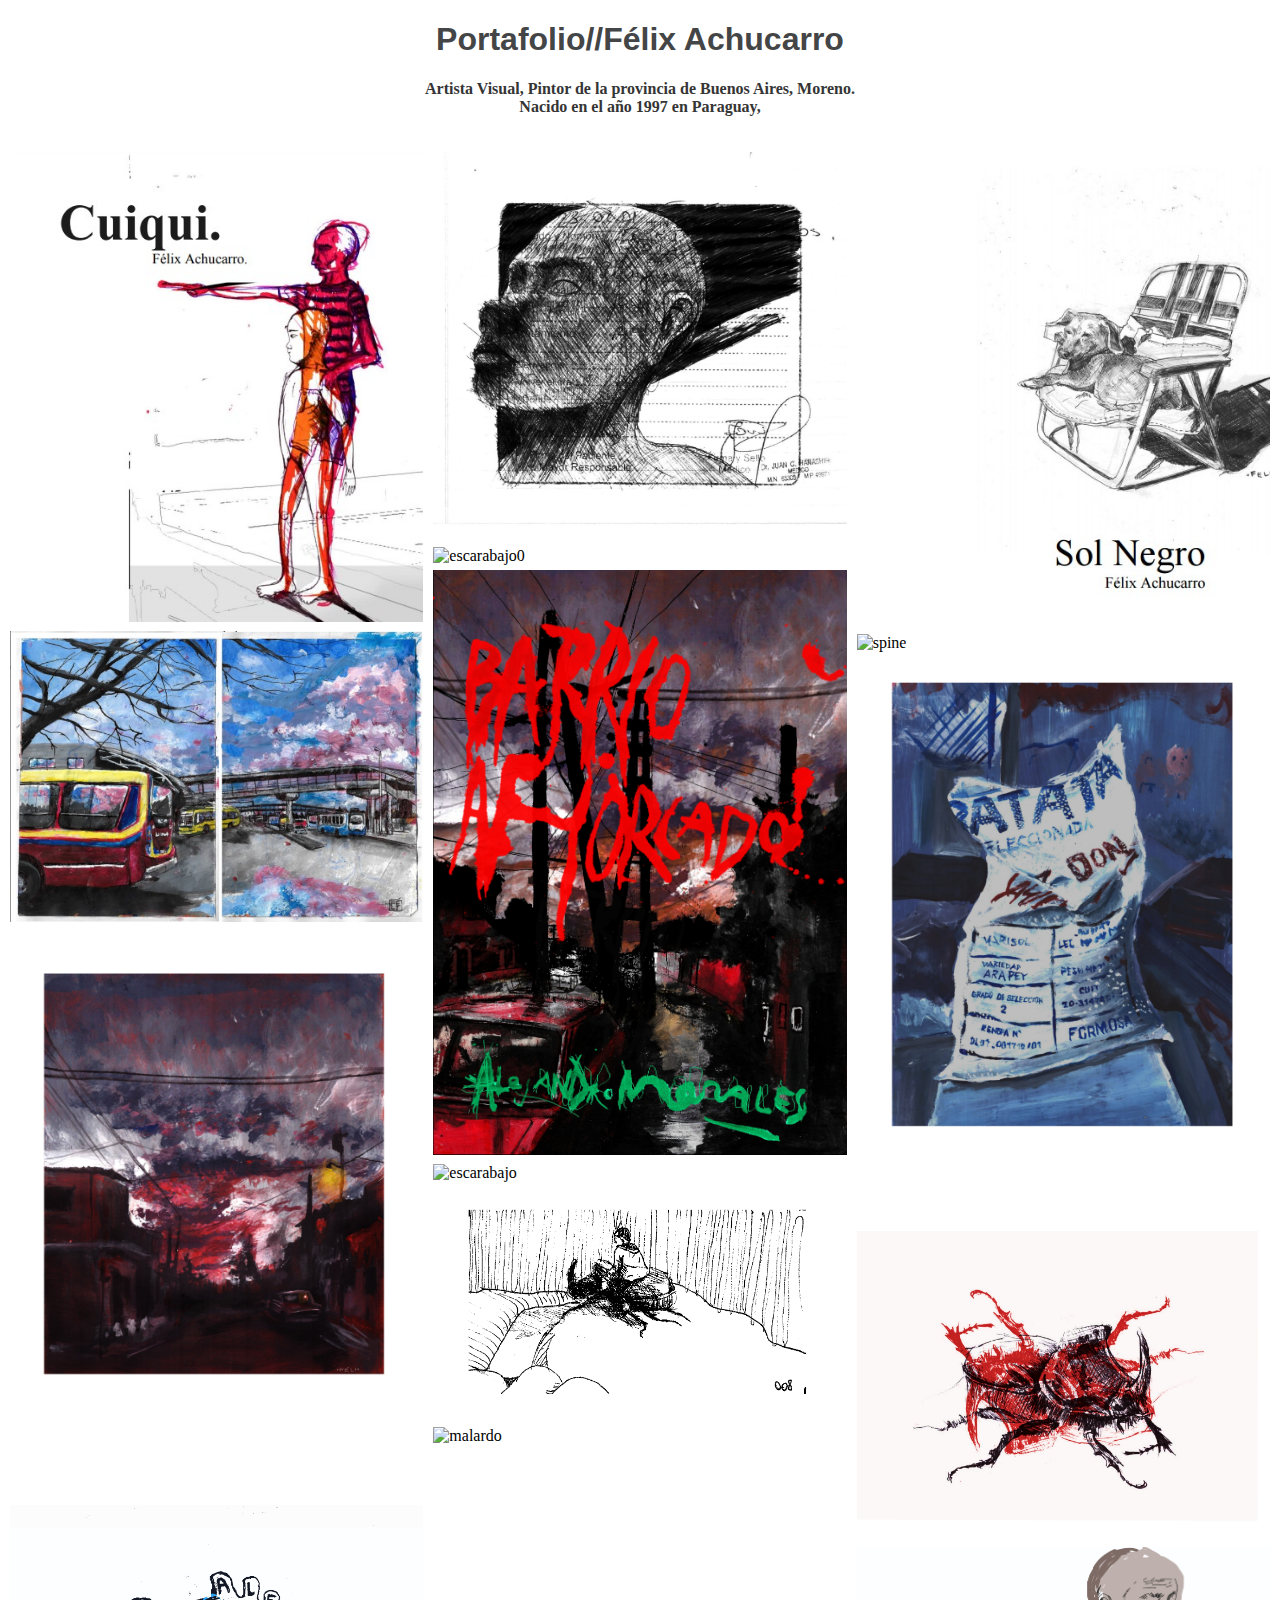
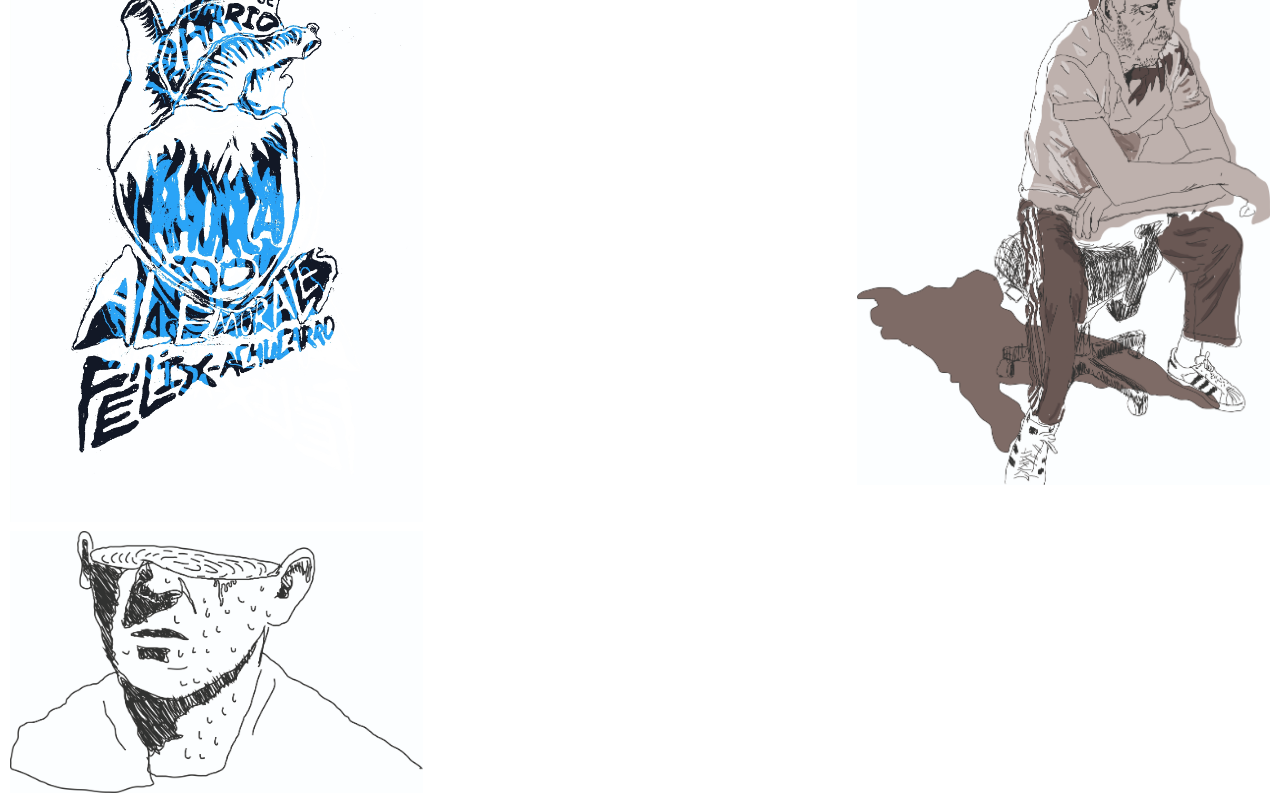
==== index.html @ 5a137d69 "Initial commit" ====
<!DOCTYPE html>
<html lang="en">
<head>
    <meta charset="UTF-8">
    <meta http-equiv="X-UA-Compatible" content="IE=edge">
    <meta name="viewport" content="width=device-width, initial-scale=1.0">
    <title>Galería</title>
    <link rel="stylesheet" href="styles.css">
</head>
<body>
    <center><h1>Portafolio//Félix Achucarro</h1></center>
<center><h4>Artista Visual, Pintor de la provincia de Buenos Aires, Moreno. <div>
        Nacido en el año 1997 en Paraguay,  
</h4></center>
        
    <div class="row">
        <div class="column">
            <img src="img/img (13).jpg" alt="cuiqui">
            <img src="img/img (14).jpg" alt="spine">
            <img src="img/img (15).jpg" alt="solnegro">
            <img src="img/img (3).jpg" alt="escarabajo">
            <img src="img/barrio ahorcado1.jpg" alt="malardo">
        </div>

        <div class="column">
            <img src="img/img (8).jpg" alt="cuiqui">
            <img src="img/gifis (2).gif" alt="escarabajo0">
            <img src="img/img (4).jpg" alt="solnegro">
            <img src="img/gifis (4).gif" alt="escarabajo">
            <img src="img/animacion2.gif" alt="malardo">
            <img src="img/mi sonrisa es seca.gif" alt="malardo">

        </div>

        <div class="column">
            <img src="img/img (12).jpg" alt="cuiqui">
            <img src="img/gifis (3).gif" alt="spine">
            <img src="img/img (16).jpg" alt="solnegro">
            <img src="img/img (1).jpg" alt="escarabajo">
            <img src="img/barrio ahorcado5.jpg" alt="malardo">
        
            

            
        </div>

        </body>
</html>
---- styles.css ----
*{
    box-sizing: border-box;
}

body{
    margin: 0;
    padding: 0;
}

img{
    width: 100%;

}

.row{
    display: flex;
    padding: 5px;
    flex-wrap: wrap;
}

.column{
    flex: 25%;
    padding: 5px;
}

.column img{
    margin-top: 5px;
}

.column img{
    margin-top: 5px;
}

@media (max-width: 600px){
    .column{
        flex: 100%;
    }
}    
@media (max-width: 800px){
    .column{
        flex: 50%;
    }
}  




h1{
    font-family: 'Franklin Gothic Medium', 'Arial Narrow', Arial, sans-serif;
   size: 25cm; 
   color: rgb(68, 69, 70);

}

h4{
    color: rgb(53, 53, 53);
}
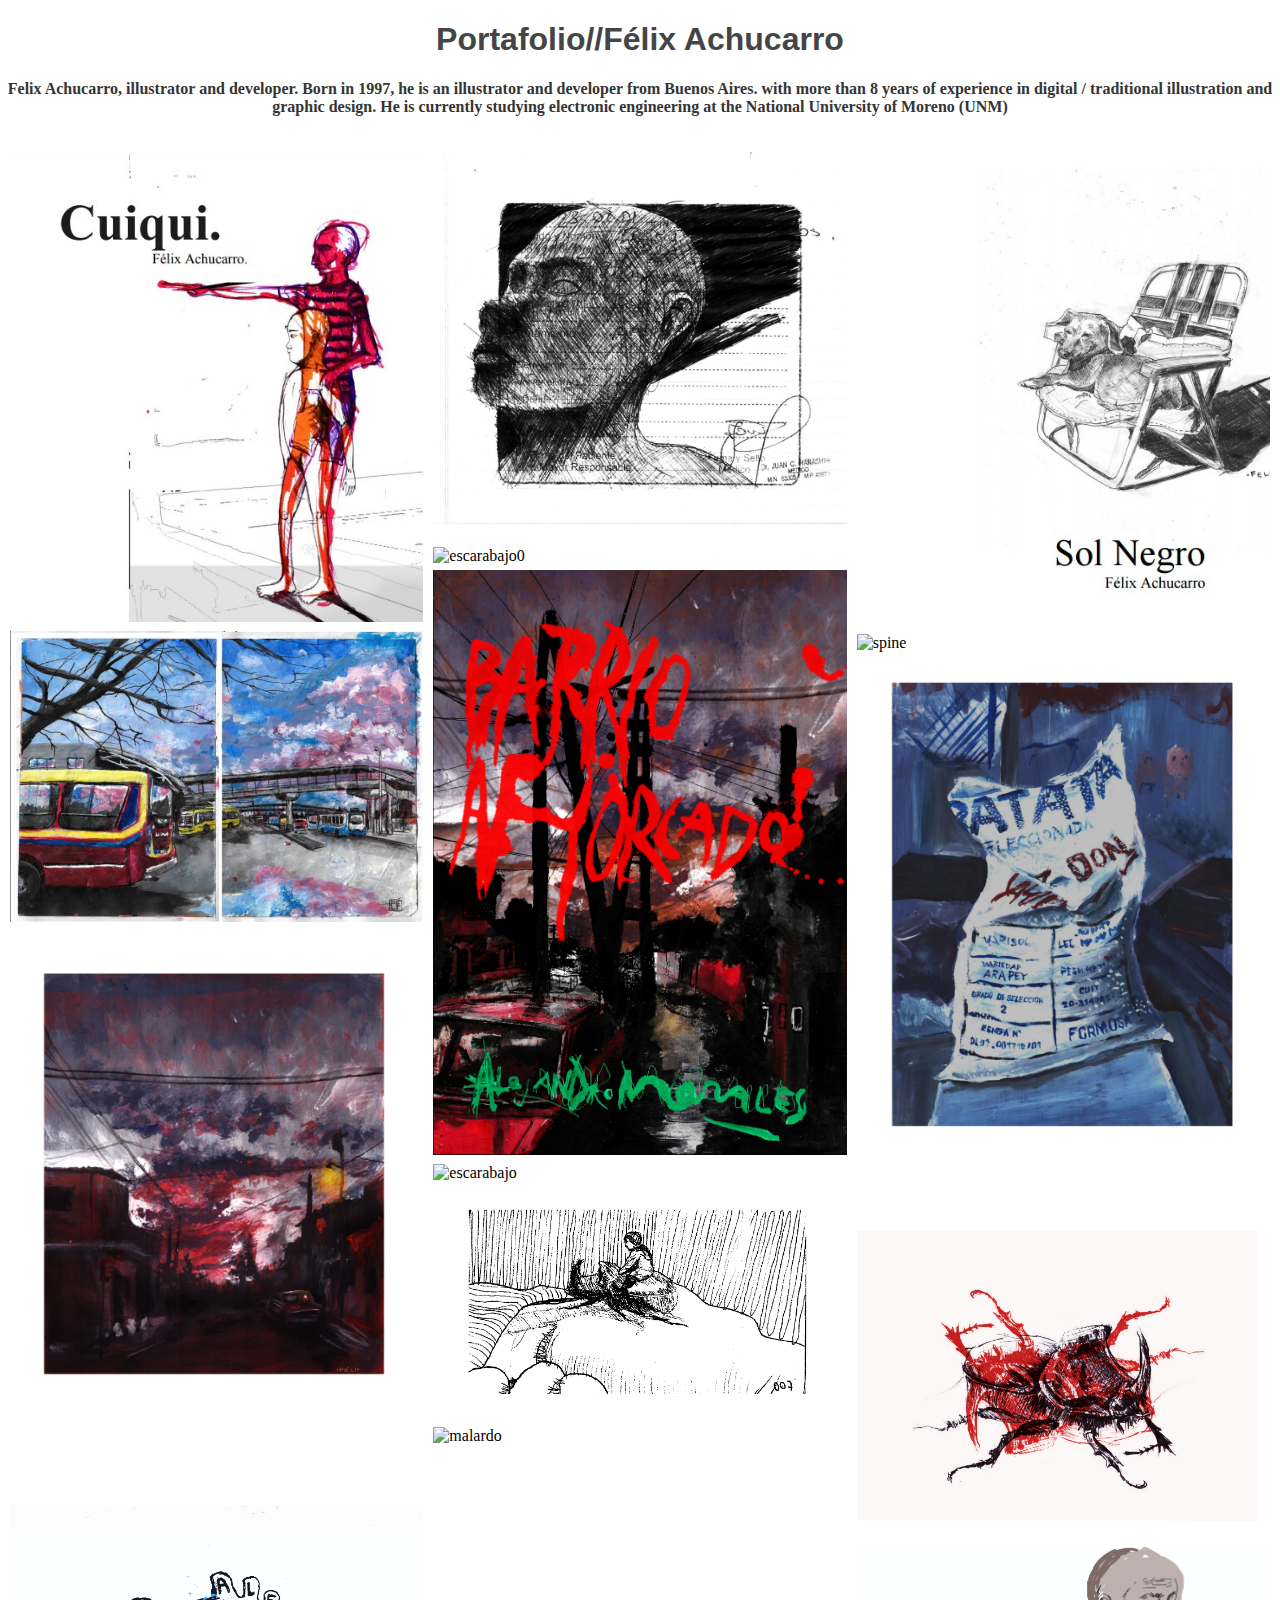
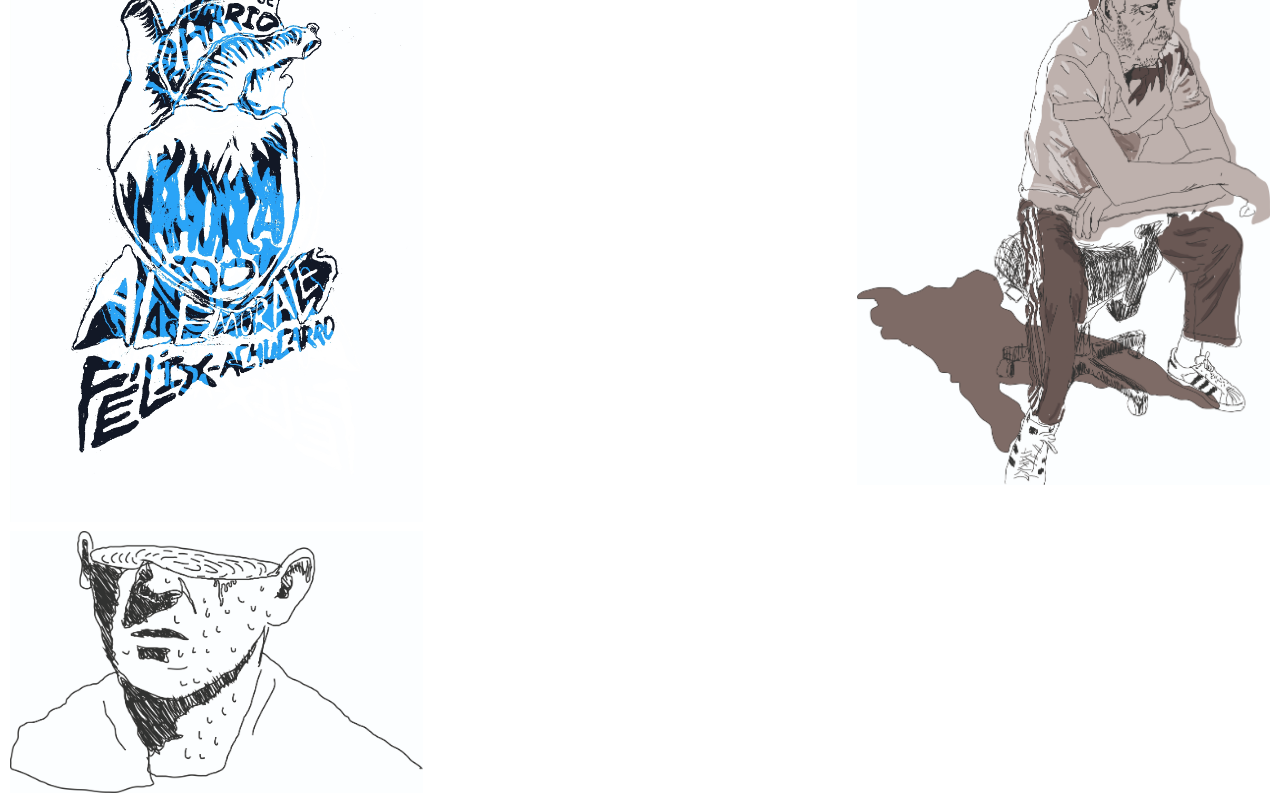
==== commit cc23711b: "Update index.html" ====
--- a/index.html
+++ b/index.html
@@ -9,8 +9,10 @@
 </head>
 <body>
     <center><h1>Portafolio//Félix Achucarro</h1></center>
-<center><h4>Artista Visual, Pintor de la provincia de Buenos Aires, Moreno. <div>
-        Nacido en el año 1997 en Paraguay,  
+<center><h4> Felix Achucarro, illustrator and developer.
+    Born in 1997, he is an illustrator and developer from Buenos Aires. 
+    with more than 8 years of experience in digital / traditional illustration and graphic design. 
+    He is currently studying electronic engineering at the National University of Moreno (UNM)
 </h4></center>
         
     <div class="row">
@@ -45,4 +47,4 @@
         </div>
 
         </body>
-</html>+</html>
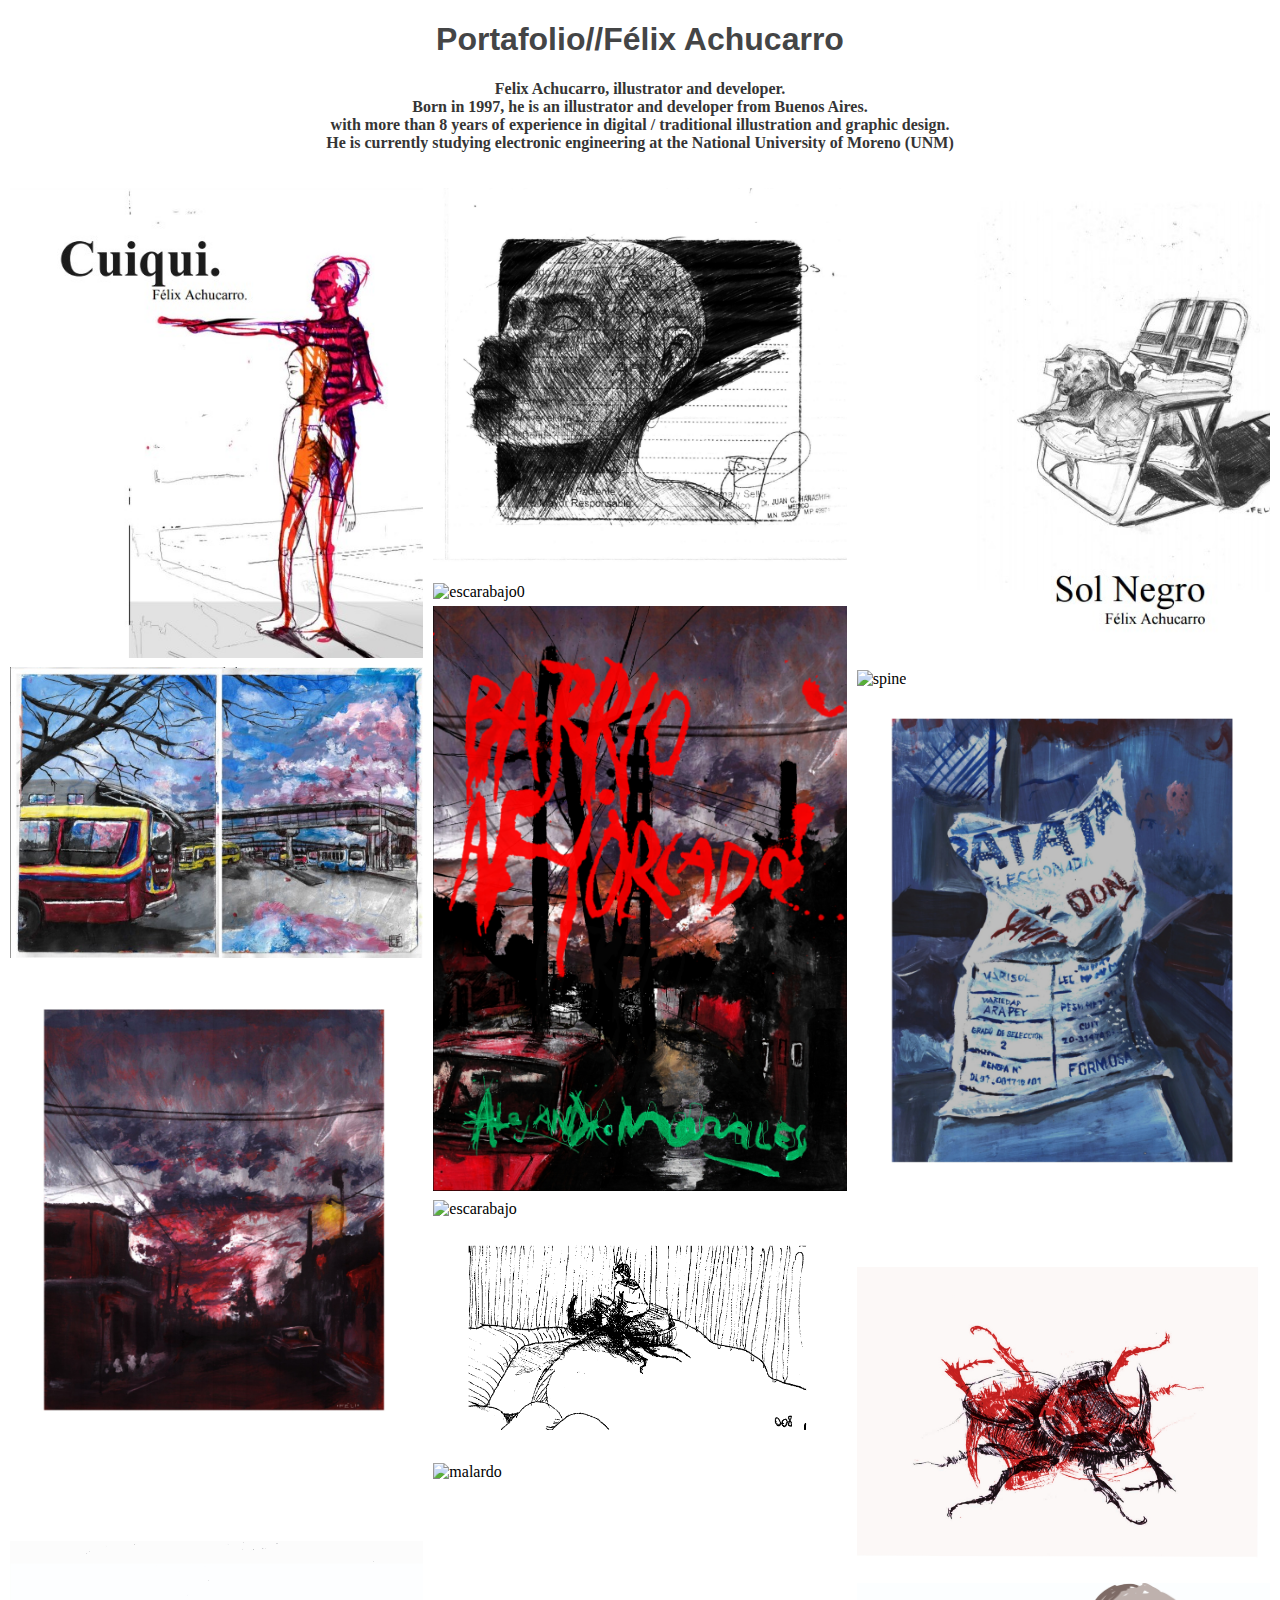
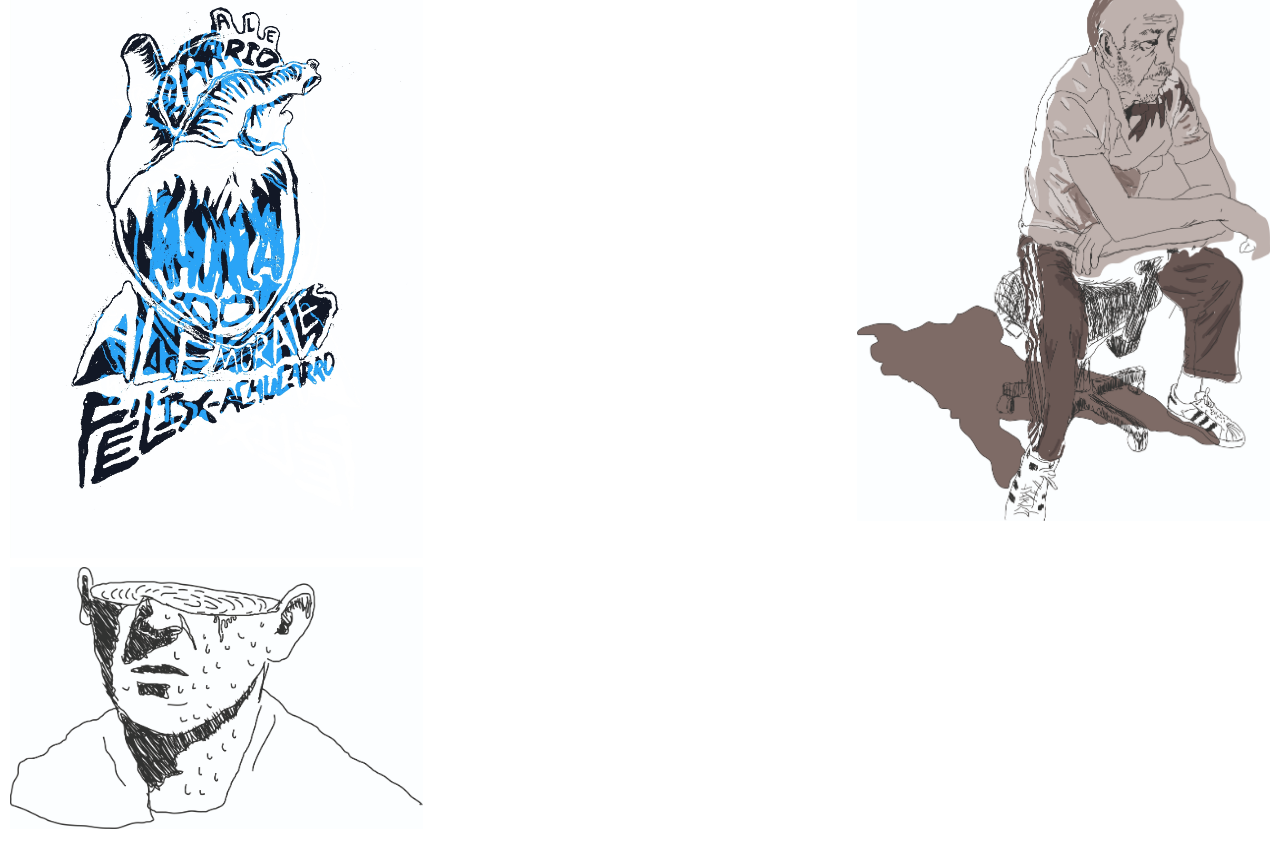
==== commit e0b713b6: "Update index.html" ====
--- a/index.html
+++ b/index.html
@@ -9,10 +9,10 @@
 </head>
 <body>
     <center><h1>Portafolio//Félix Achucarro</h1></center>
-<center><h4> Felix Achucarro, illustrator and developer.
-    Born in 1997, he is an illustrator and developer from Buenos Aires. 
-    with more than 8 years of experience in digital / traditional illustration and graphic design. 
-    He is currently studying electronic engineering at the National University of Moreno (UNM)
+<center><h4> Felix Achucarro, illustrator and developer. <div>
+    Born in 1997, he is an illustrator and developer from Buenos Aires. <div> 
+    with more than 8 years of experience in digital / traditional illustration and graphic design. <div> 
+    He is currently studying electronic engineering at the National University of Moreno (UNM) <div>
 </h4></center>
         
     <div class="row">
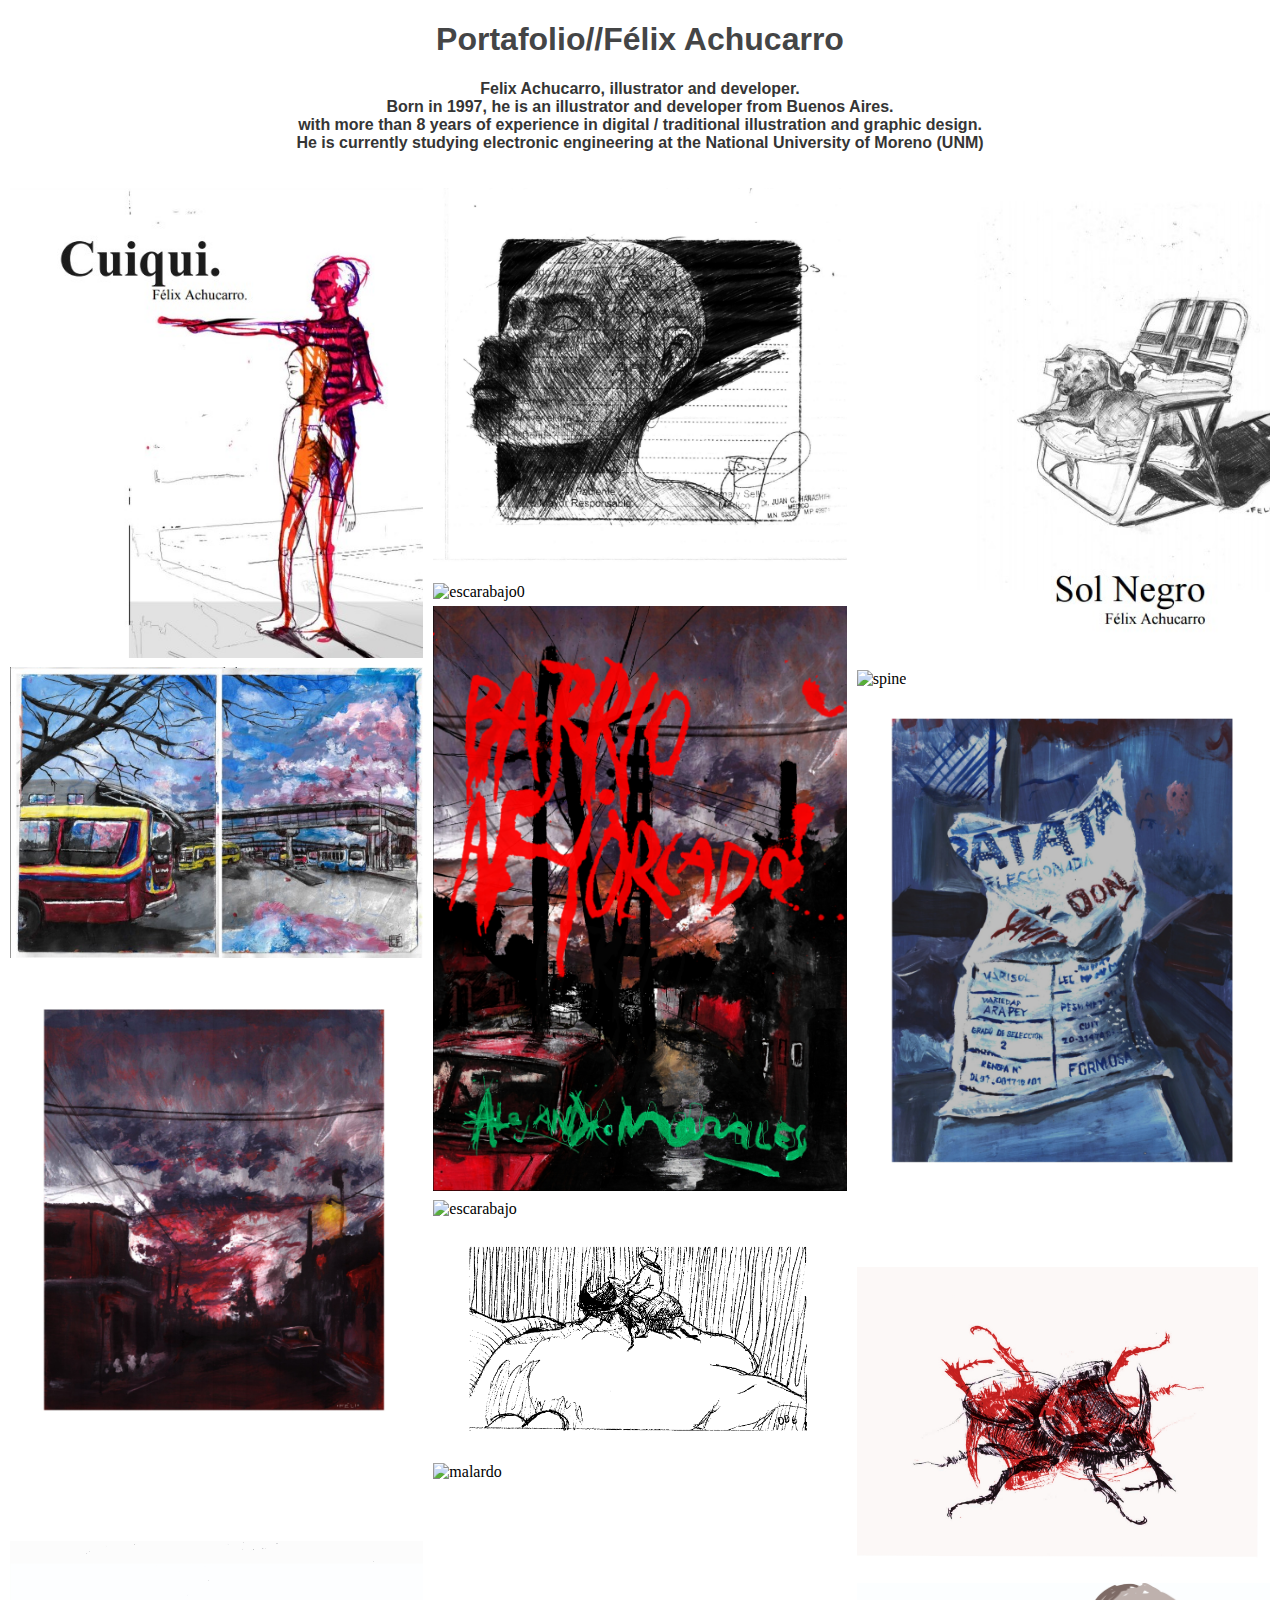
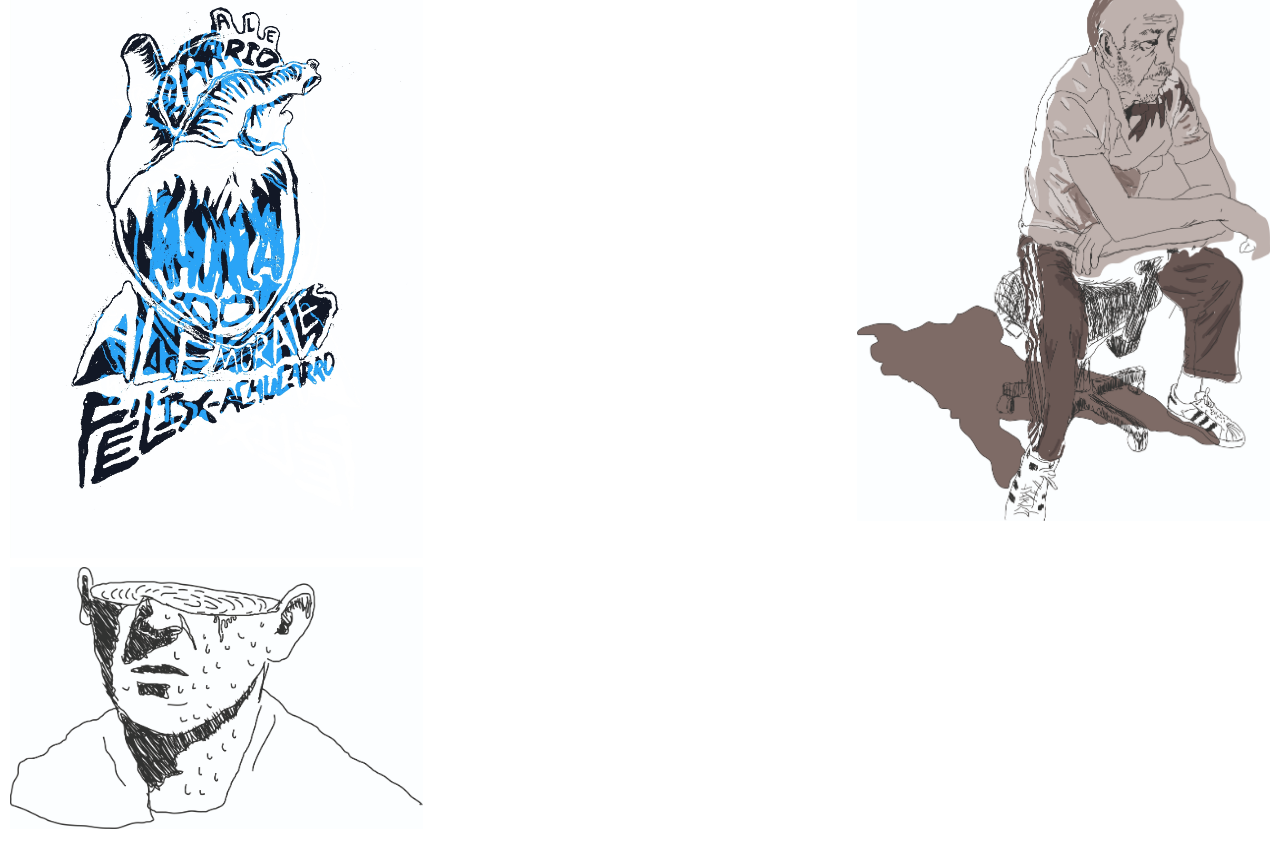
==== commit 162be789: "Update index.html" ====
--- a/index.html
+++ b/index.html
@@ -4,7 +4,7 @@
     <meta charset="UTF-8">
     <meta http-equiv="X-UA-Compatible" content="IE=edge">
     <meta name="viewport" content="width=device-width, initial-scale=1.0">
-    <title>Galería</title>
+    <title> Portafolio - Felix Achucarro </title>
     <link rel="stylesheet" href="styles.css">
 </head>
 <body>
--- a/styles.css
+++ b/styles.css
@@ -46,12 +46,14 @@
 
 
 h1{
-    font-family: 'Franklin Gothic Medium', 'Arial Narrow', Arial, sans-serif;
+    font-family:  Arial, sans-serif;
    size: 25cm; 
    color: rgb(68, 69, 70);
 
 }
 
 h4{
+    size: 5cm;
+    font-family:  Arial, sans-serif;
     color: rgb(53, 53, 53);
-}+}
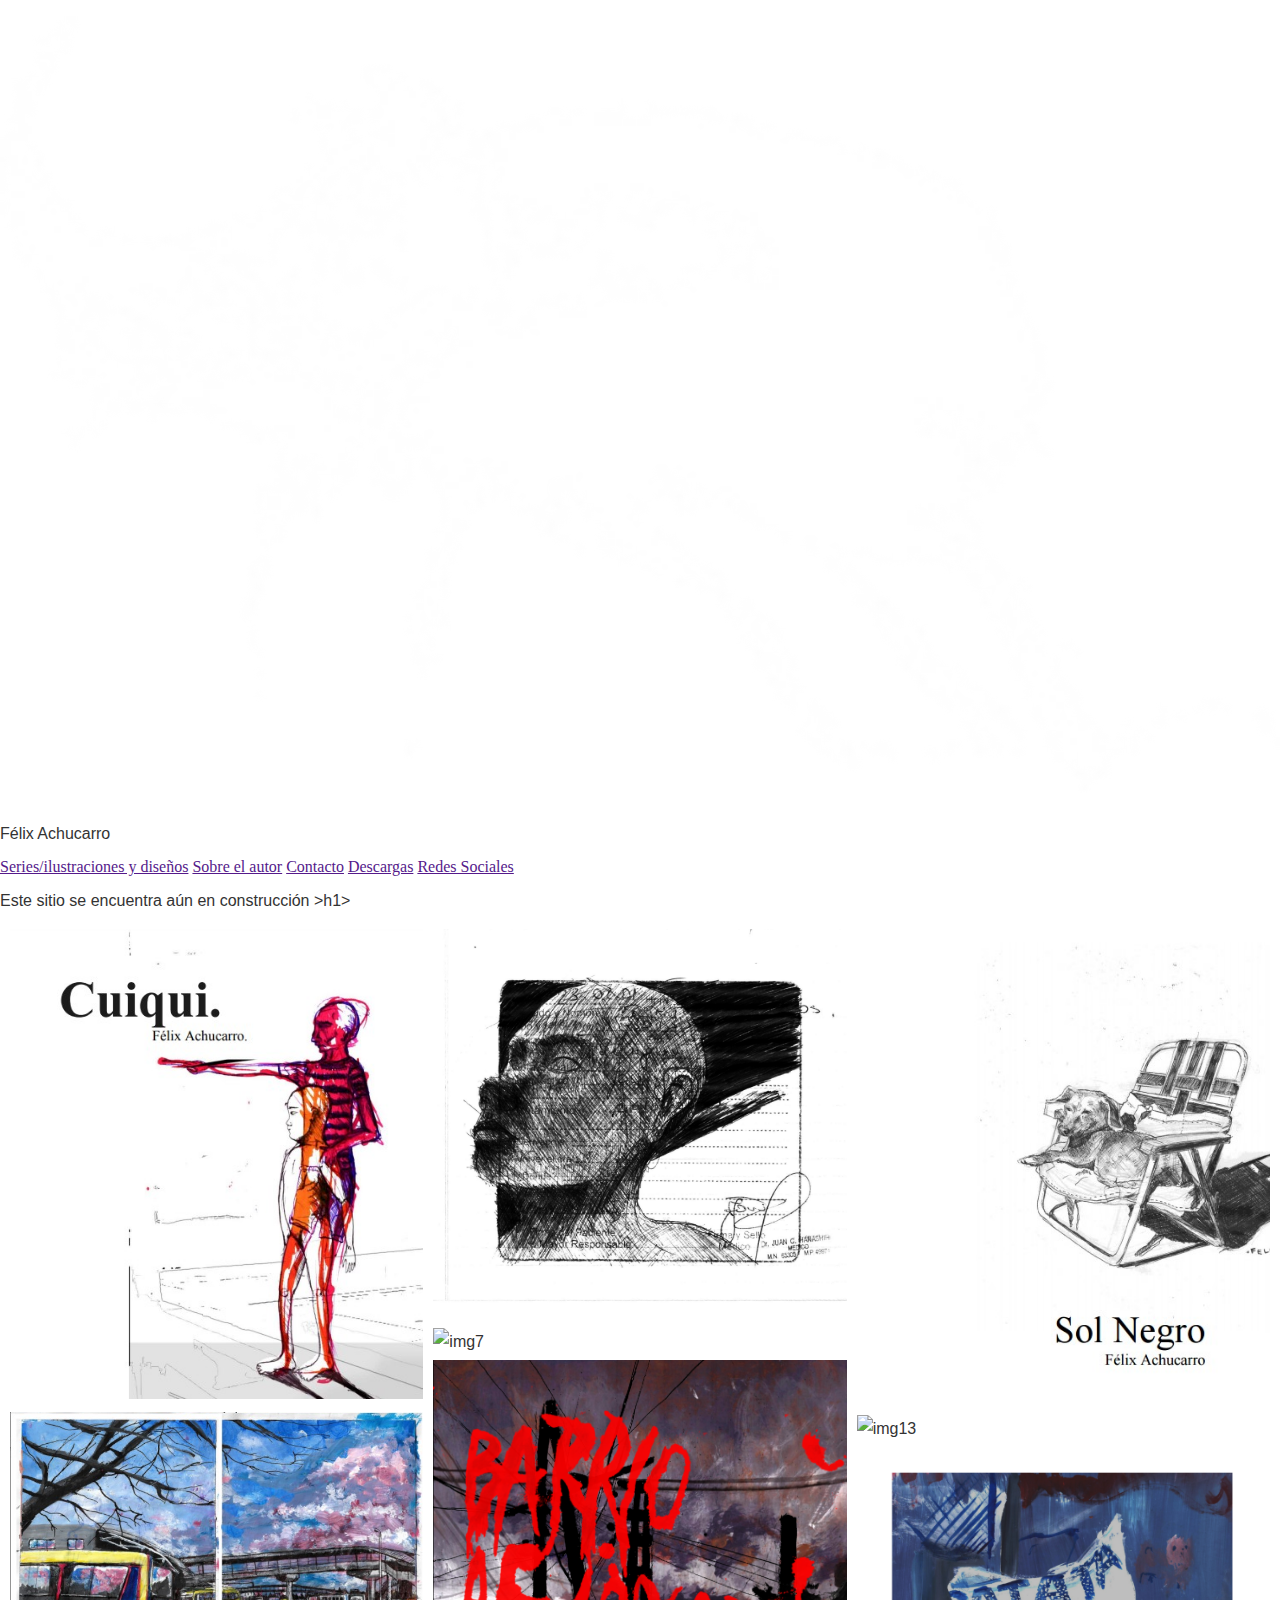
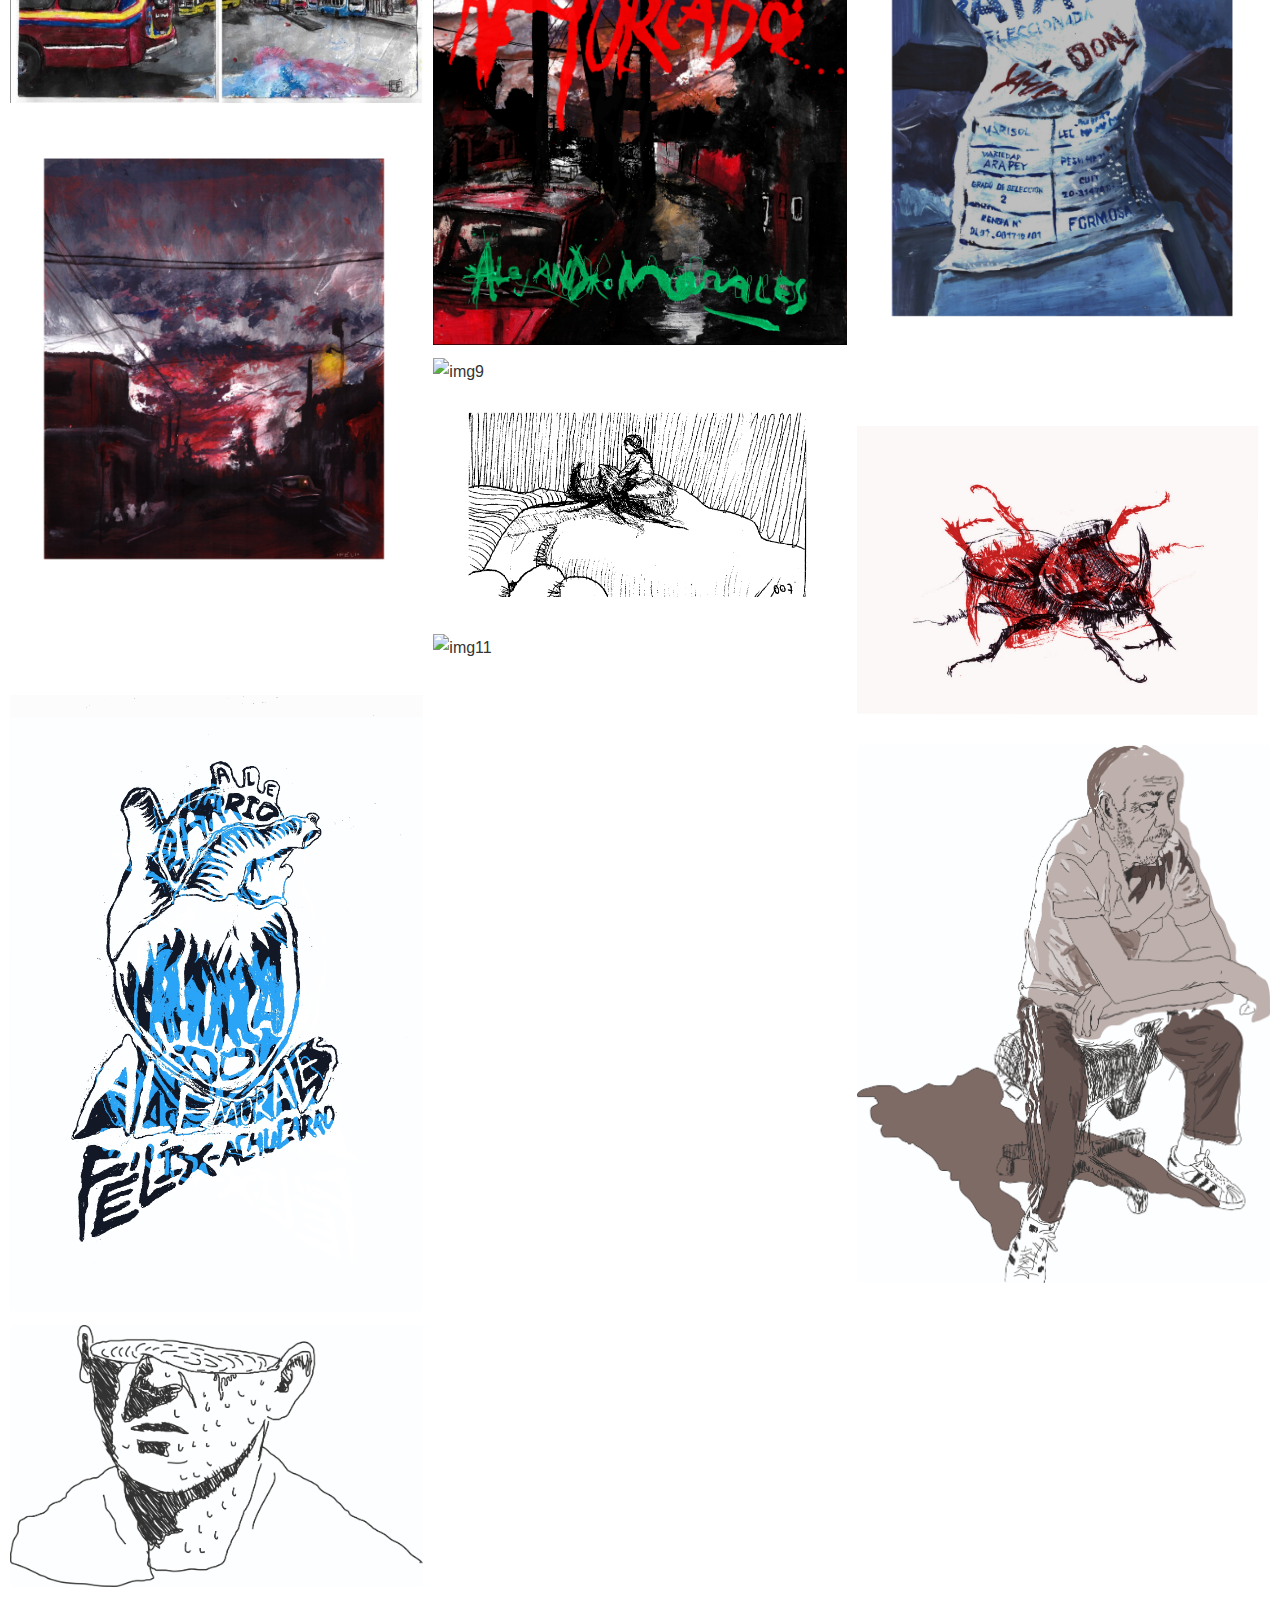
==== commit 8195556e: "Update index.html" ====
--- a/index.html
+++ b/index.html
@@ -1,50 +1,98 @@
-<!DOCTYPE html>
-<html lang="en">
-<head>
-    <meta charset="UTF-8">
-    <meta http-equiv="X-UA-Compatible" content="IE=edge">
-    <meta name="viewport" content="width=device-width, initial-scale=1.0">
-    <title> Portafolio - Felix Achucarro </title>
-    <link rel="stylesheet" href="styles.css">
-</head>
-<body>
-    <center><h1>Portafolio//Félix Achucarro</h1></center>
-<center><h4> Felix Achucarro, illustrator and developer. <div>
-    Born in 1997, he is an illustrator and developer from Buenos Aires. <div> 
-    with more than 8 years of experience in digital / traditional illustration and graphic design. <div> 
-    He is currently studying electronic engineering at the National University of Moreno (UNM) <div>
-</h4></center>
-        
-    <div class="row">
-        <div class="column">
-            <img src="img/img (13).jpg" alt="cuiqui">
-            <img src="img/img (14).jpg" alt="spine">
-            <img src="img/img (15).jpg" alt="solnegro">
-            <img src="img/img (3).jpg" alt="escarabajo">
-            <img src="img/barrio ahorcado1.jpg" alt="malardo">
-        </div>
-
-        <div class="column">
-            <img src="img/img (8).jpg" alt="cuiqui">
-            <img src="img/gifis (2).gif" alt="escarabajo0">
-            <img src="img/img (4).jpg" alt="solnegro">
-            <img src="img/gifis (4).gif" alt="escarabajo">
-            <img src="img/animacion2.gif" alt="malardo">
-            <img src="img/mi sonrisa es seca.gif" alt="malardo">
-
-        </div>
-
-        <div class="column">
-            <img src="img/img (12).jpg" alt="cuiqui">
-            <img src="img/gifis (3).gif" alt="spine">
-            <img src="img/img (16).jpg" alt="solnegro">
-            <img src="img/img (1).jpg" alt="escarabajo">
-            <img src="img/barrio ahorcado5.jpg" alt="malardo">
-        
-            
-
-            
-        </div>
-
-        </body>
-</html>
+<!DOCTYPE html>
+<html lang="en">
+<head>
+    <meta charset="UTF-8">
+    <meta http-equiv="X-UA-Compatible" content="IE=edge">
+    <meta name="viewport" content="width=device-width, initial-scale=1.0">
+    <title>Portafolio / Felix Achucarro</title>
+    <link rel="stylesheet" href="styles.css">
+    <style>
+        @import url('https://fonts.googleapis.com/css2?family=Roboto+Slab:wght@200&display=swap');
+        </style>
+
+    <div class="t-container">
+        <ul class="t-tabs">
+    <a href="descargas.html"></a>
+    <a href="contacto.html"></a>
+    <a href="autor.html"></a>
+    <a href="series.html"></a>
+    </ul>
+    </div>
+</head>
+    
+<header>
+
+            <nav> 
+                <div class="menu">
+                    <div class="brand">
+                        <img src="img/escarabajo.png" alt=""> 
+                    </div>
+                    
+                    <div class="fe">
+                    <h1>Félix Achucarro</h1> 
+                    </div>   
+                    
+                    <div class="link">                   
+                        <a href=""class="active">Series/ilustraciones y diseños</a>
+                        <a href=""class="active">Sobre el autor</a>
+                        <a href=""class="active">Contacto</a>                       
+                        <a href=""class="active">Descargas</a>
+                        <a href=""class="active">Redes Sociales</a>                                 
+                    </div>
+
+                </div>    
+
+                
+            </nav>
+
+</header>
+    
+
+
+    <!-- el objetivo de esta galería es poder visualizar de manera clara y simple trabajos personales -->
+
+    <!-- titulo -->
+    <body>
+    
+  
+
+  <!-- El elemento row se modifica en css para darle formato y espacialidad a las imagenes -->
+    <h1> Este sitio se encuentra aún en construcción >h1>
+    <div class="row">
+        <div class="column">
+            <img src="img/img (13).jpg" alt="imagen1">
+            <img src="img/img (14).jpg" alt="imagen2">
+            <img src="img/img (15).jpg" alt="imagen3">
+            <img src="img/img (3).jpg" alt="img4">
+            <img src="img/barrio ahorcado1.jpg" alt="img5">
+        </div>
+
+        <div class="column">
+            <img src="img/img (8).jpg" alt="img6">
+            <img src="img/gifis (2).gif" alt="img7">
+            <img src="img/img (4).jpg" alt="img8">
+            <img src="img/gifis (4).gif" alt="img9">
+            <img src="img/animacion2.gif" alt="img10">
+            <img src="img/mi sonrisa es seca.gif" alt="img11">
+
+        </div>
+
+        <div class="column">
+            <img src="img/img (12).jpg" alt="img12">
+            <img src="img/gifis (3).gif" alt="img13">
+            <img src="img/img (16).jpg" alt="img14">
+            <img src="img/img (1).jpg" alt="img15">
+            <img src="img/barrio ahorcado5.jpg" alt="img16">
+        
+            
+
+            
+        </div>
+        <div>
+    
+</body>
+
+
+
+
+</html>
--- a/styles.css
+++ b/styles.css
@@ -46,14 +46,18 @@
 
 
 h1{
-    font-family:  Arial, sans-serif;
-   size: 25cm; 
-   color: rgb(68, 69, 70);
-
+   font-family: "PT Serif",Arial,serif;
+    font-weight: 400;
+    font-size: 16px;
+    color: #333;
+    line-height: 1.7em;
 }
 
 h4{
-    size: 5cm;
-    font-family:  Arial, sans-serif;
-    color: rgb(53, 53, 53);
+    font-family: "PT Serif",Arial,serif;
+    font-weight: 400;
+    font-size: 8px;
+    color: #333;
+    line-height: 1.7em;
+    size: 1mm; 
 }
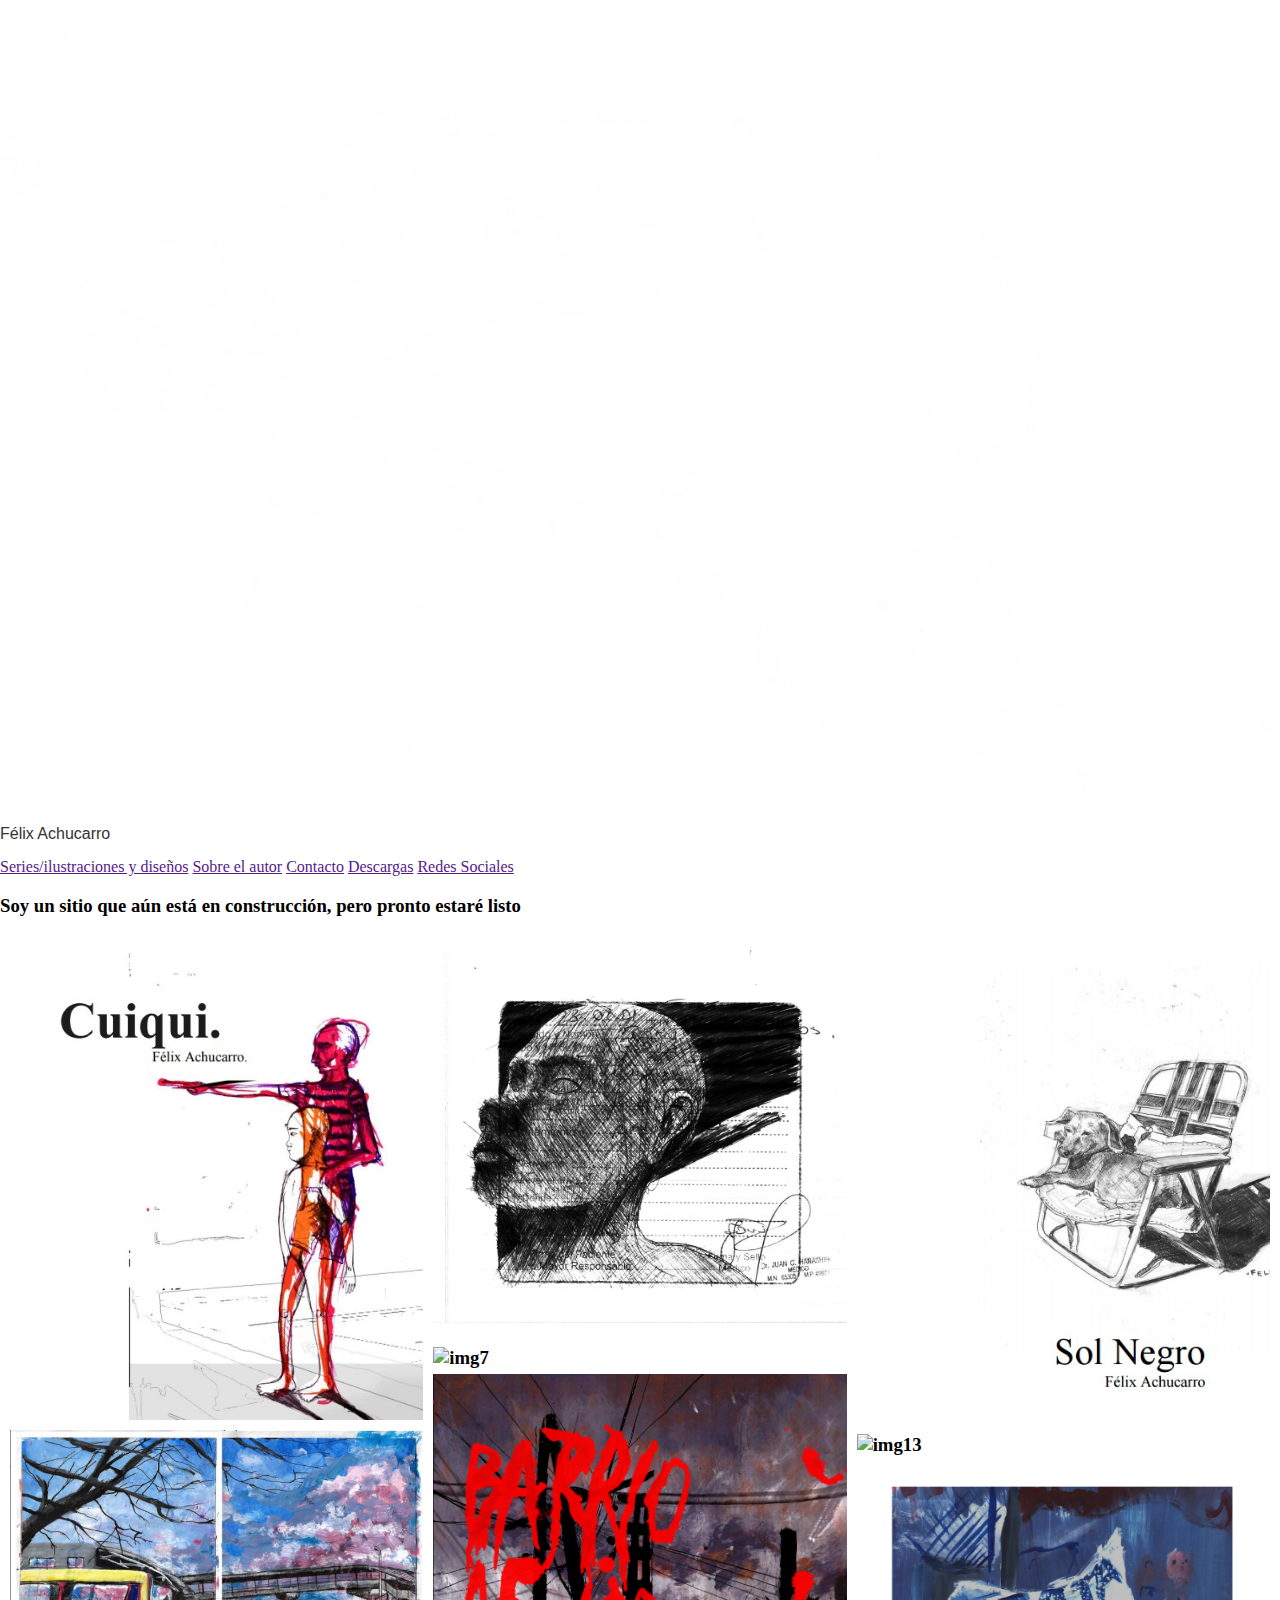
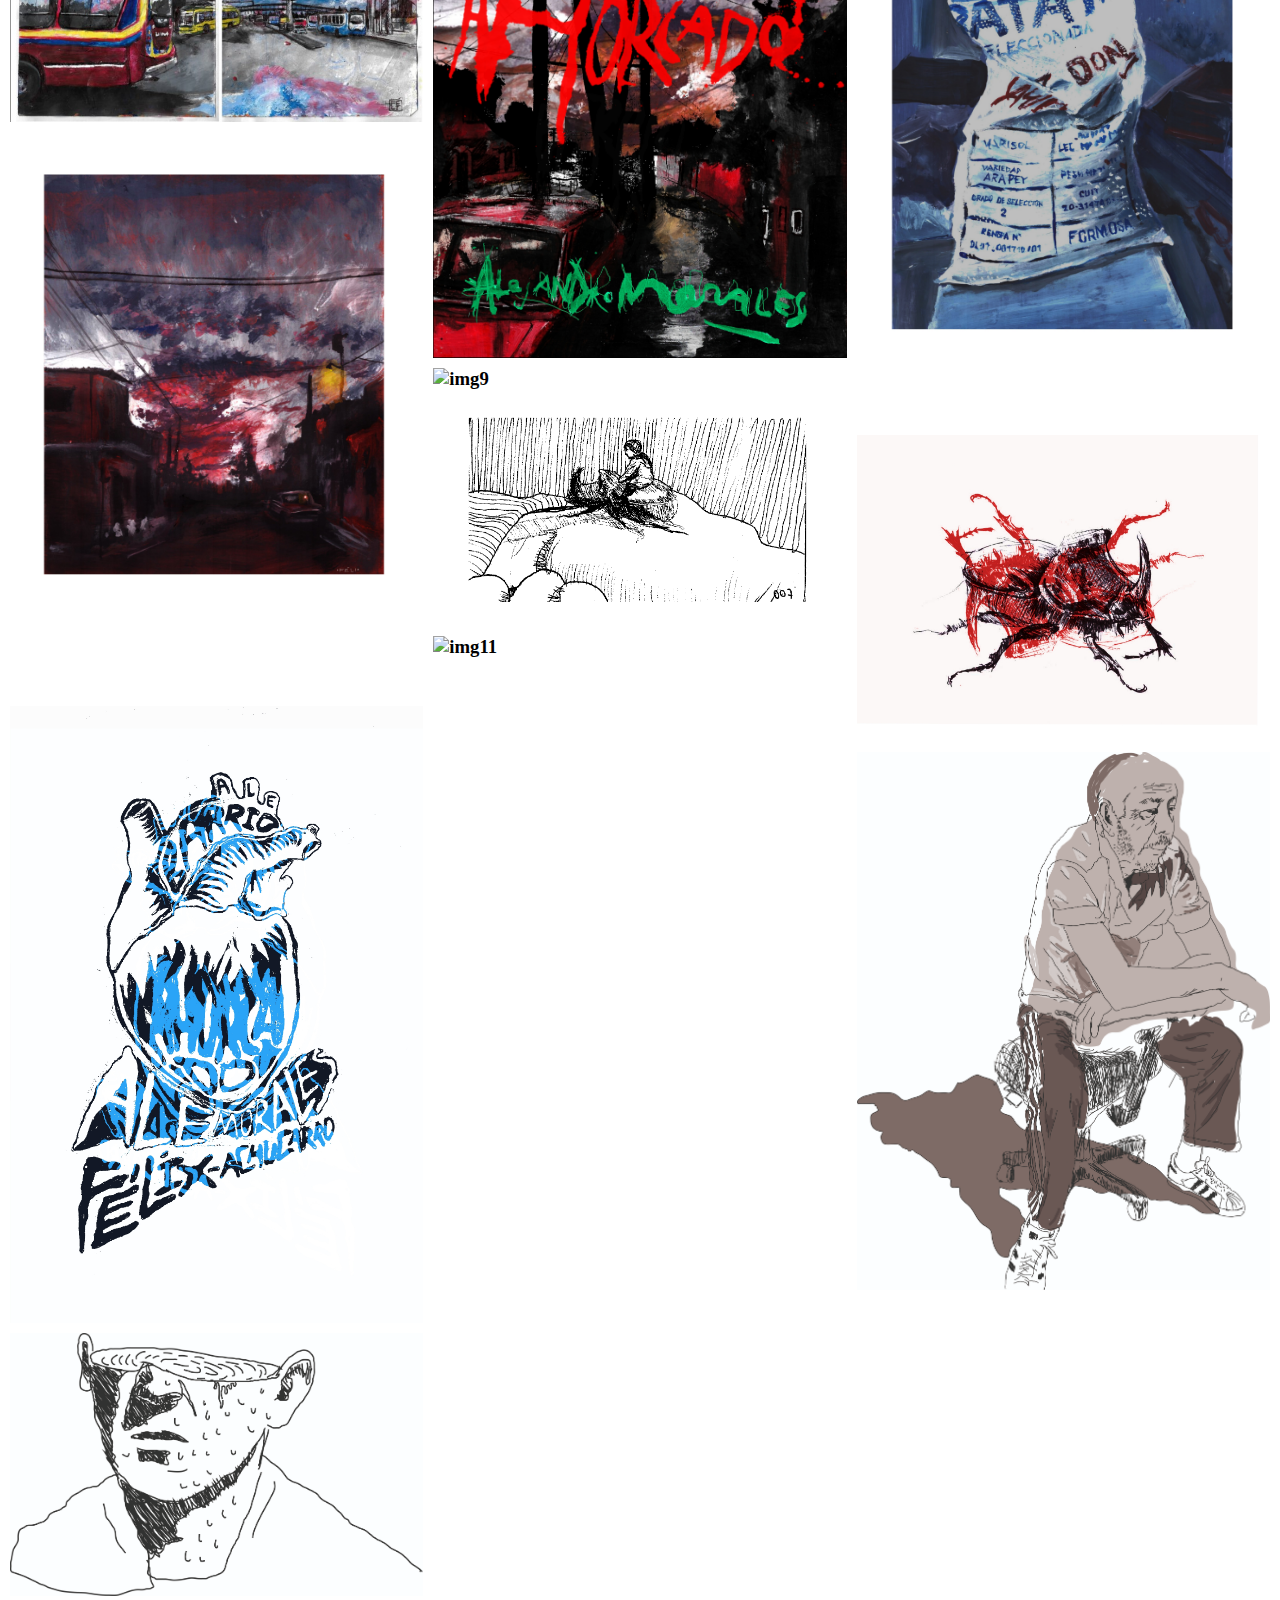
==== commit 01b6f32c: "Update index.html" ====
--- a/index.html
+++ b/index.html
@@ -57,7 +57,7 @@
   
 
   <!-- El elemento row se modifica en css para darle formato y espacialidad a las imagenes -->
-    <h1> Este sitio se encuentra aún en construcción >h1>
+    <h3> Soy un sitio que aún está en construcción, pero pronto estaré listo <h3>
     <div class="row">
         <div class="column">
             <img src="img/img (13).jpg" alt="imagen1">
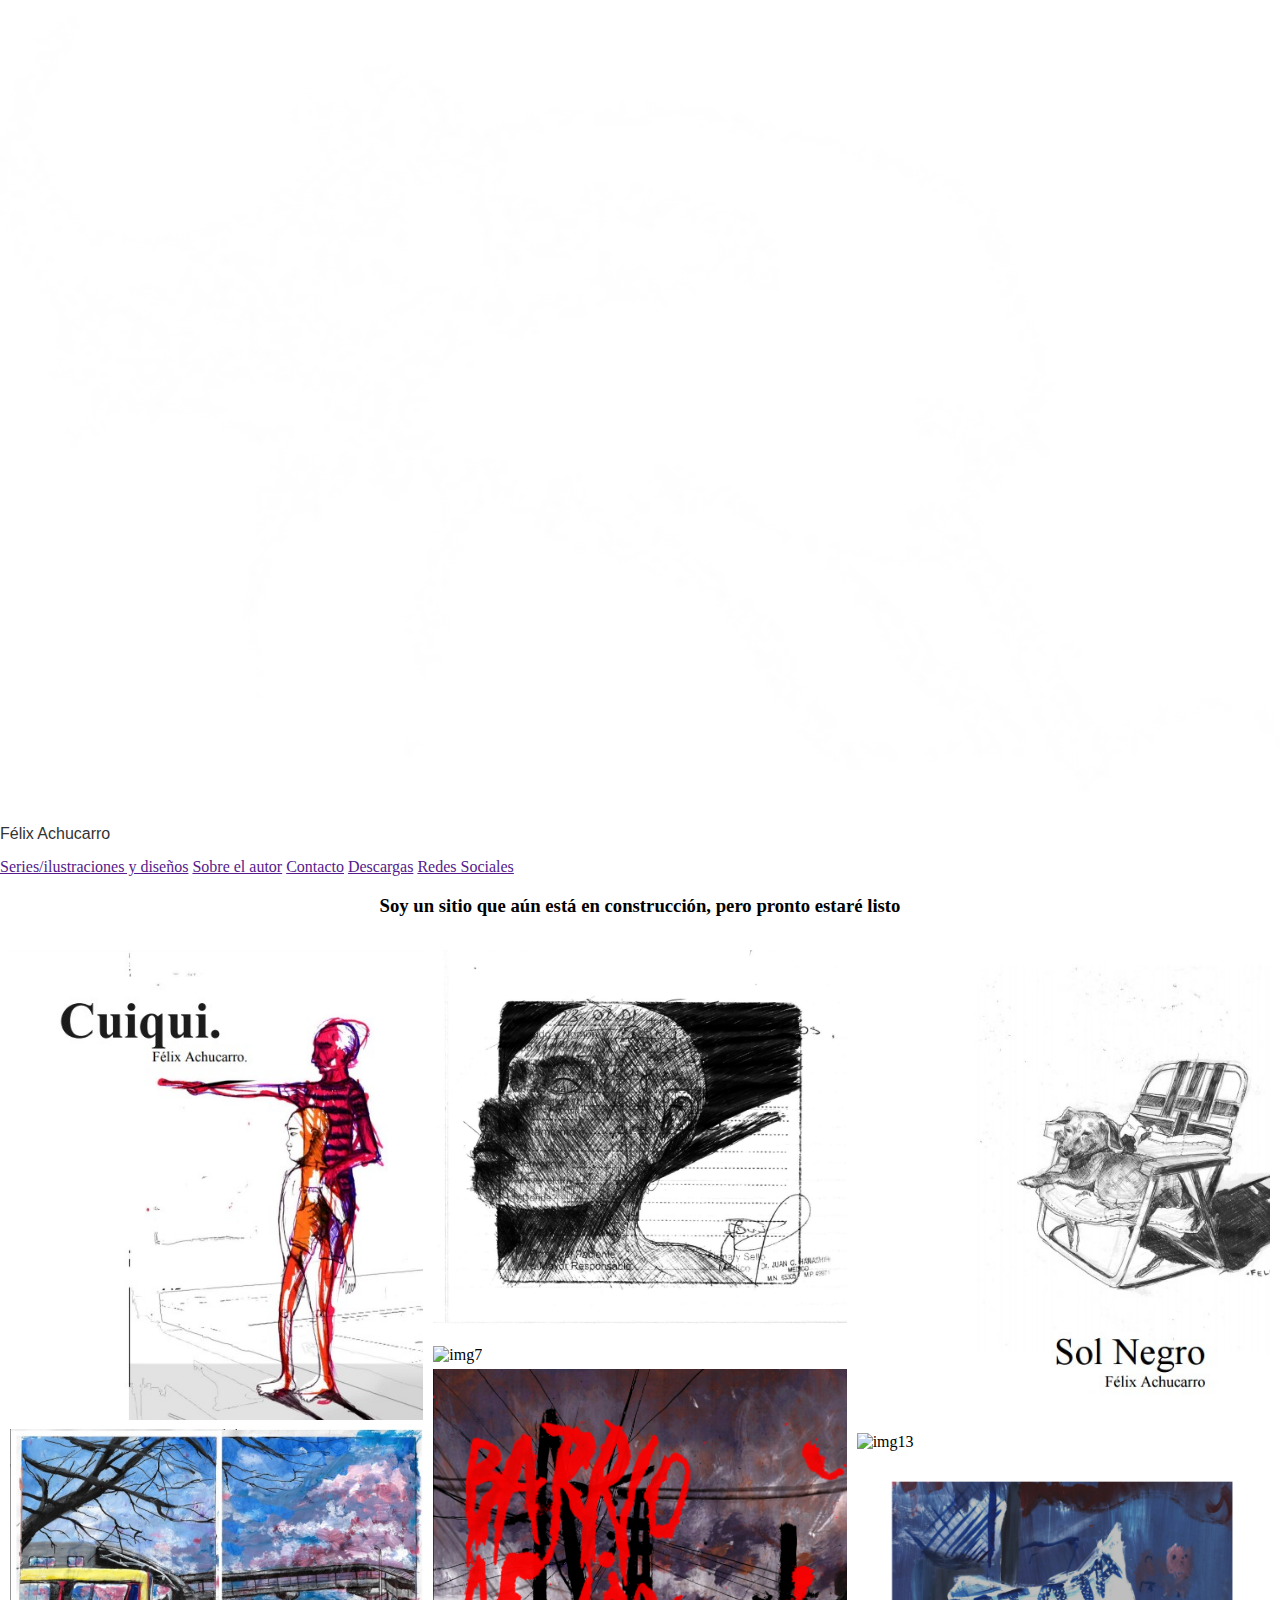
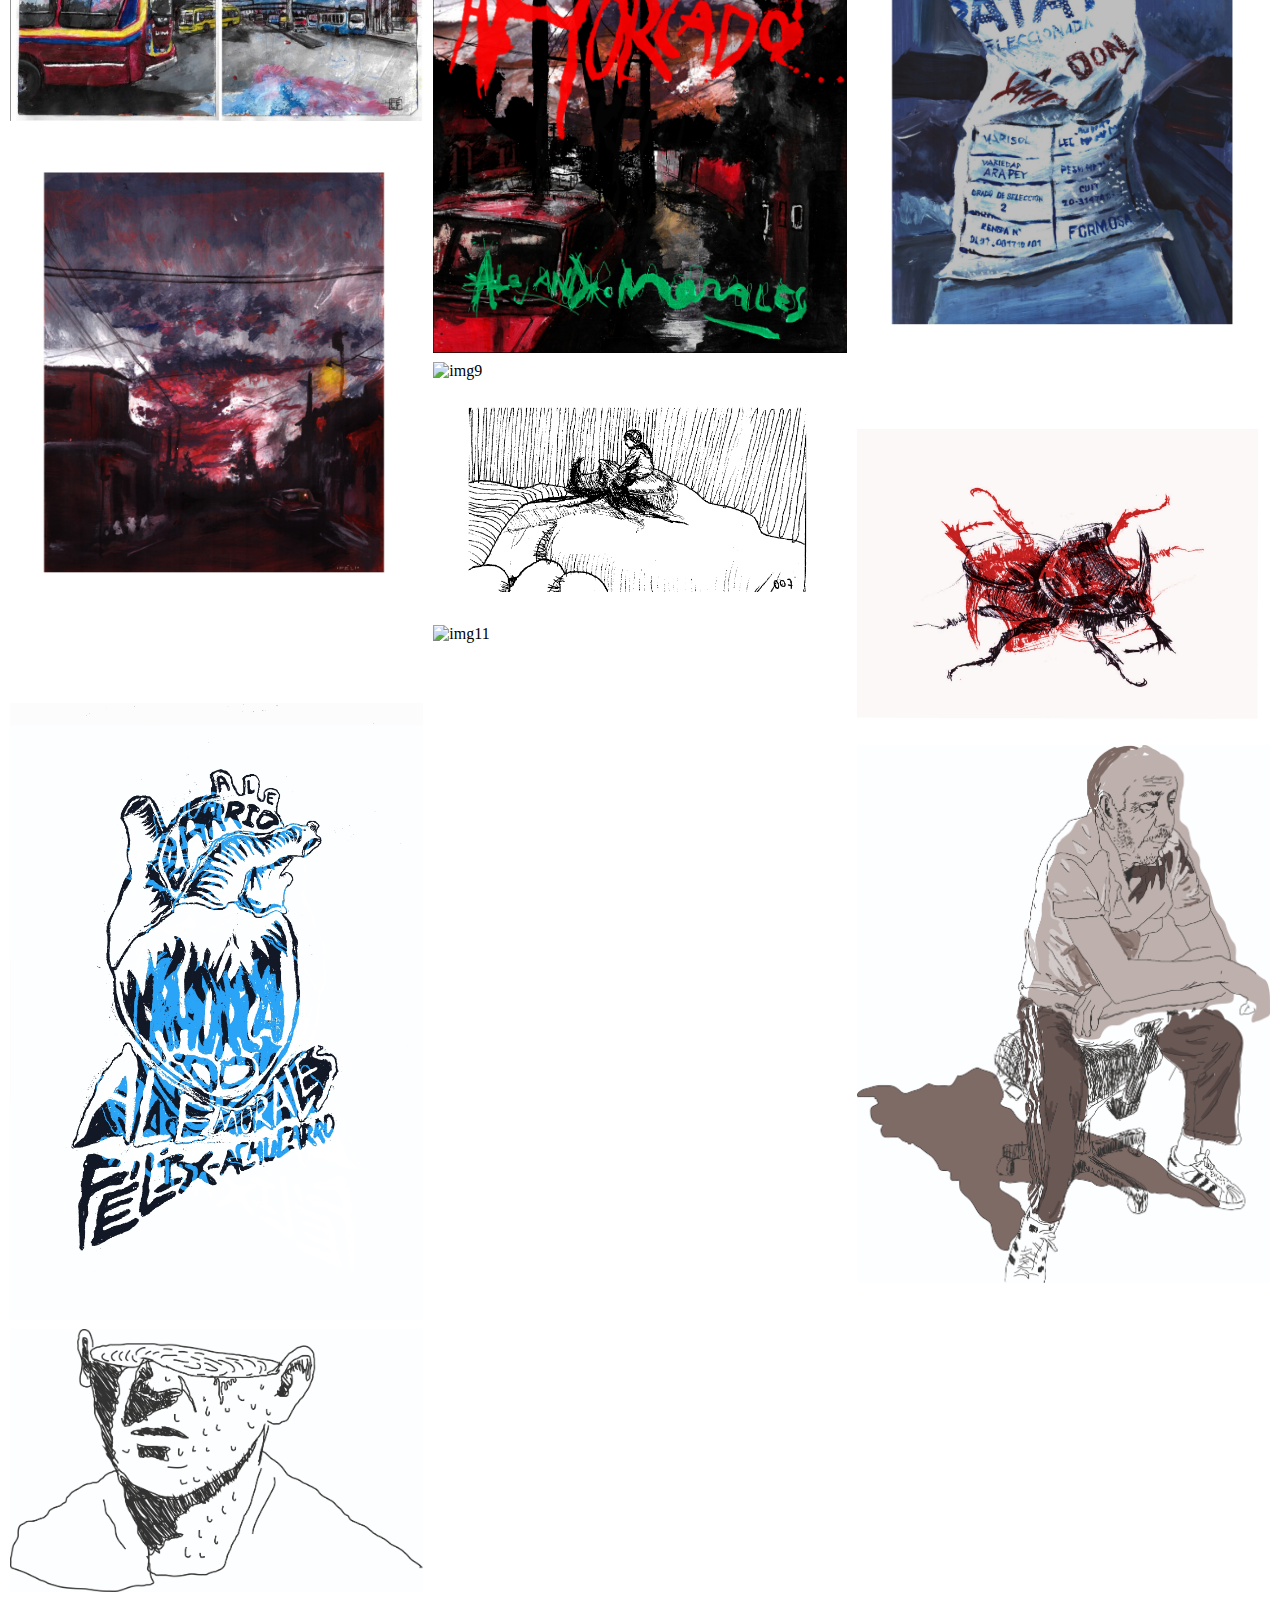
==== commit e737382e: "Update index.html" ====
--- a/index.html
+++ b/index.html
@@ -57,7 +57,7 @@
   
 
   <!-- El elemento row se modifica en css para darle formato y espacialidad a las imagenes -->
-    <h3> Soy un sitio que aún está en construcción, pero pronto estaré listo <h3>
+    <h3><center> Soy un sitio que aún está en construcción, pero pronto estaré listo </center></h3>
     <div class="row">
         <div class="column">
             <img src="img/img (13).jpg" alt="imagen1">
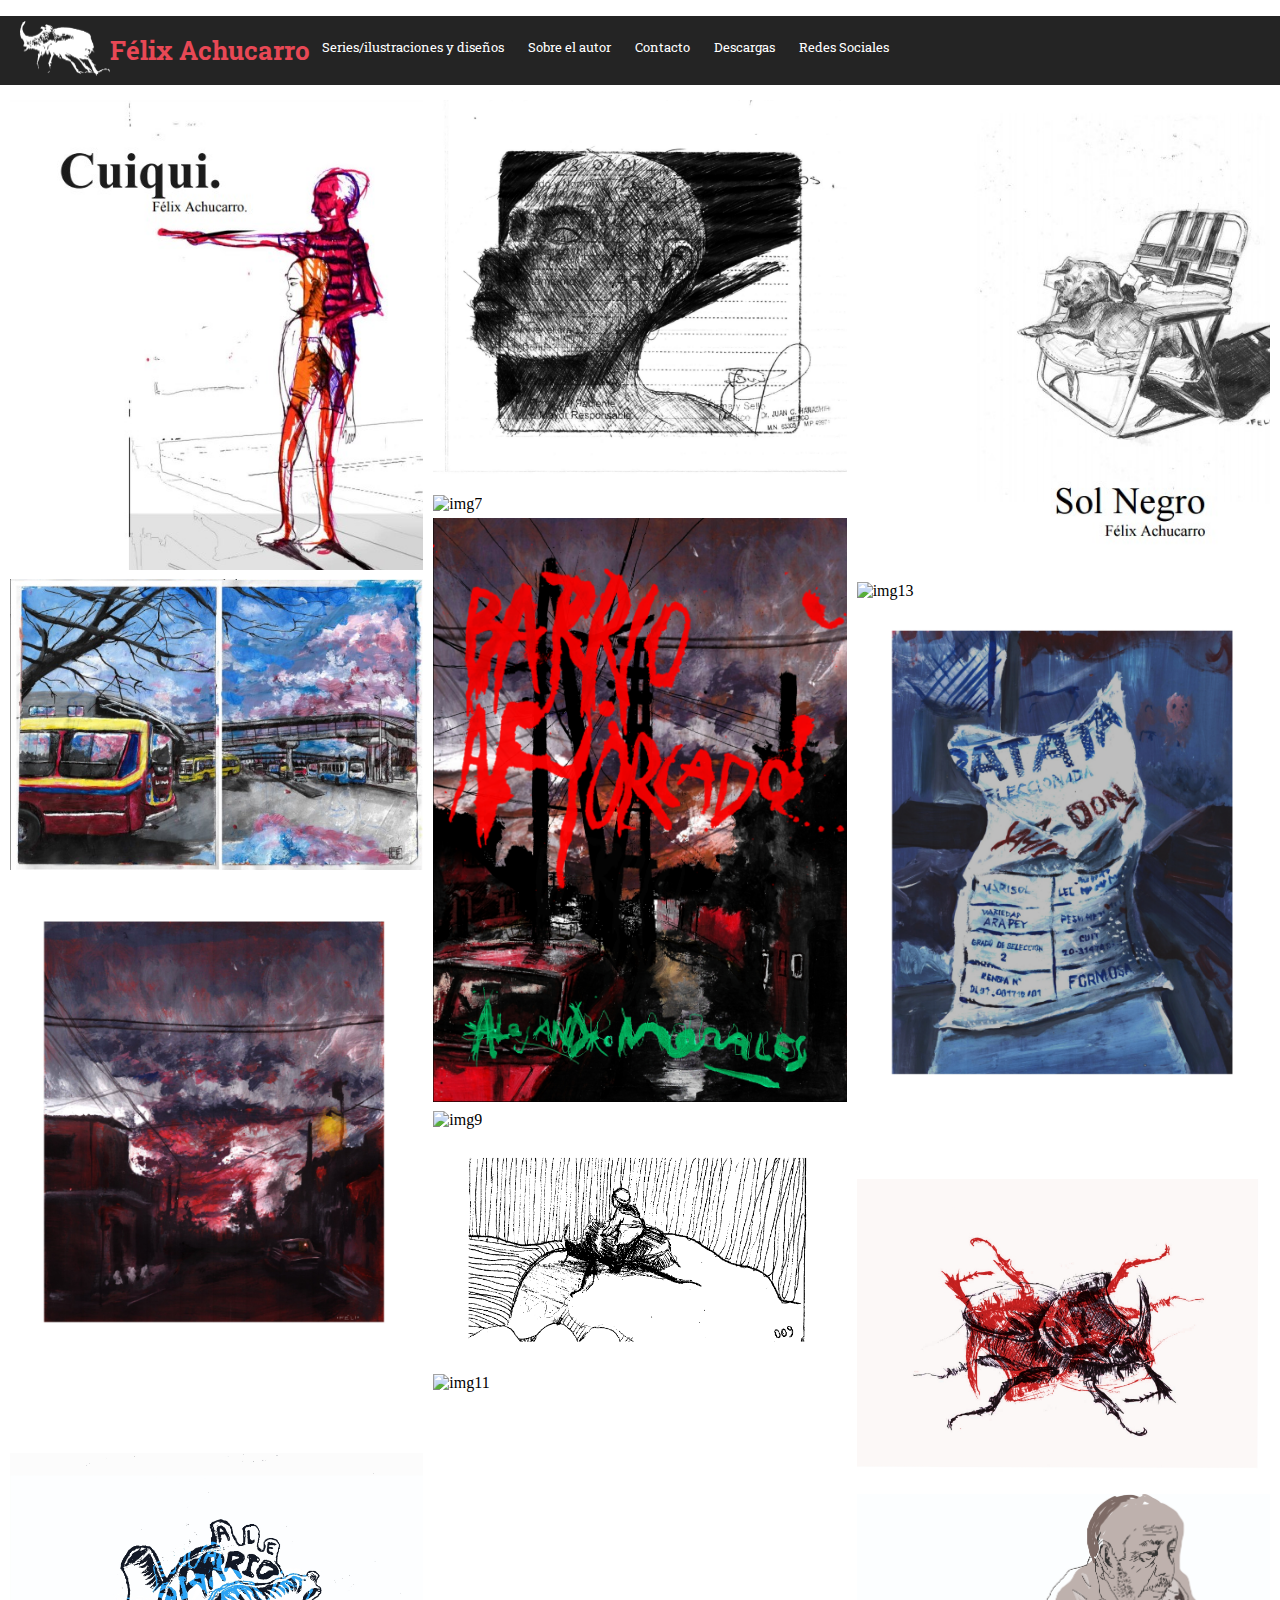
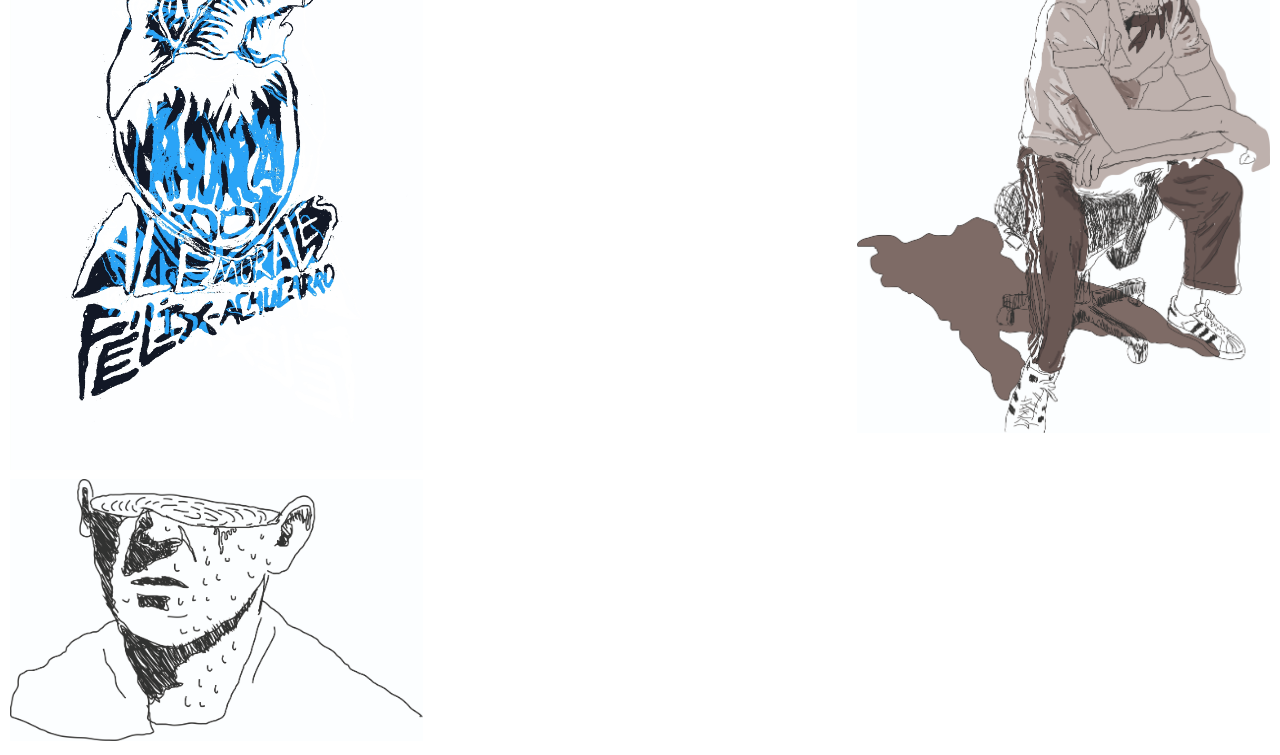
==== commit 8709c0a2: "Update index.html" ====
--- a/index.html
+++ b/index.html
@@ -57,7 +57,7 @@
   
 
   <!-- El elemento row se modifica en css para darle formato y espacialidad a las imagenes -->
-    <h3><center> Soy un sitio que aún está en construcción, pero pronto estaré listo </center></h3>
+    
     <div class="row">
         <div class="column">
             <img src="img/img (13).jpg" alt="imagen1">
--- a/styles.css
+++ b/styles.css
@@ -1,63 +1,107 @@
-*{
-    box-sizing: border-box;
-}
-
-body{
-    margin: 0;
-    padding: 0;
-}
-
-img{
-    width: 100%;
-
-}
-
-.row{
-    display: flex;
-    padding: 5px;
-    flex-wrap: wrap;
-}
-
-.column{
-    flex: 25%;
-    padding: 5px;
-}
-
-.column img{
-    margin-top: 5px;
-}
-
-.column img{
-    margin-top: 5px;
-}
-
-@media (max-width: 600px){
-    .column{
-        flex: 100%;
-    }
-}    
-@media (max-width: 800px){
-    .column{
-        flex: 50%;
-    }
-}  
-
-
-
-
-h1{
-   font-family: "PT Serif",Arial,serif;
-    font-weight: 400;
-    font-size: 16px;
-    color: #333;
-    line-height: 1.7em;
-}
-
-h4{
-    font-family: "PT Serif",Arial,serif;
-    font-weight: 400;
-    font-size: 8px;
-    color: #333;
-    line-height: 1.7em;
-    size: 1mm; 
-}
+
+
+header{
+     background-color: #242424;
+     font-family: 'Roboto Slab', serif;
+     font-size:small;
+     justify-content: flex-start;
+    
+}
+
+header nav{
+    display: flex;
+    flex-direction: row;
+    justify-content:space-between;
+    align-items:center;
+}
+
+header nav .menu{
+    display: flex;
+    flex-direction: row;
+    justify-content: space-between;
+    align-items: center;
+    padding: 0px 20px; 
+}
+
+header nav .menu .brand img{
+    width: 90px;   
+}
+
+
+header nav .menu .link{
+    display: flex; 
+} 
+
+header nav .menu .link a{
+    padding: 16px 12px;
+    color: #fff;
+    text-decoration: none;
+    border-bottom: 6px solid transparent;
+    transition: border 3.s ease;    
+} 
+
+header nav .menu .link a:hover{
+    border-bottom-color: #c72e3b;
+  
+}
+
+header nav .menu .link a:active{
+    border-bottom-color: #e84855;
+}
+
+header nav .menu .fe{
+    color: #e84855;
+}
+
+h1{
+    size: 35cm;
+    color: #e84855;
+}
+
+*{
+    box-sizing: border-box;
+}
+
+body{
+    margin: 0;
+    padding: 0;
+}
+
+img{
+    width: 100%;
+    
+}
+
+.row{
+    display: flex;
+    padding: 5px;
+    flex-wrap: wrap;
+}
+
+.column{
+    flex: 25%;
+    padding: 5px;
+}
+
+.column img{
+    margin-top: 2px;
+}
+
+.column img{
+    margin-top: 5px;
+}
+
+@media (max-width: 600px){
+    .column{
+        flex: 100%;
+    }
+}    
+@media (max-width: 800px){
+    .column{
+        flex: 50%;
+    }
+}  
+h3{
+    size: 5cm;
+    color: D67E6B;
+}
